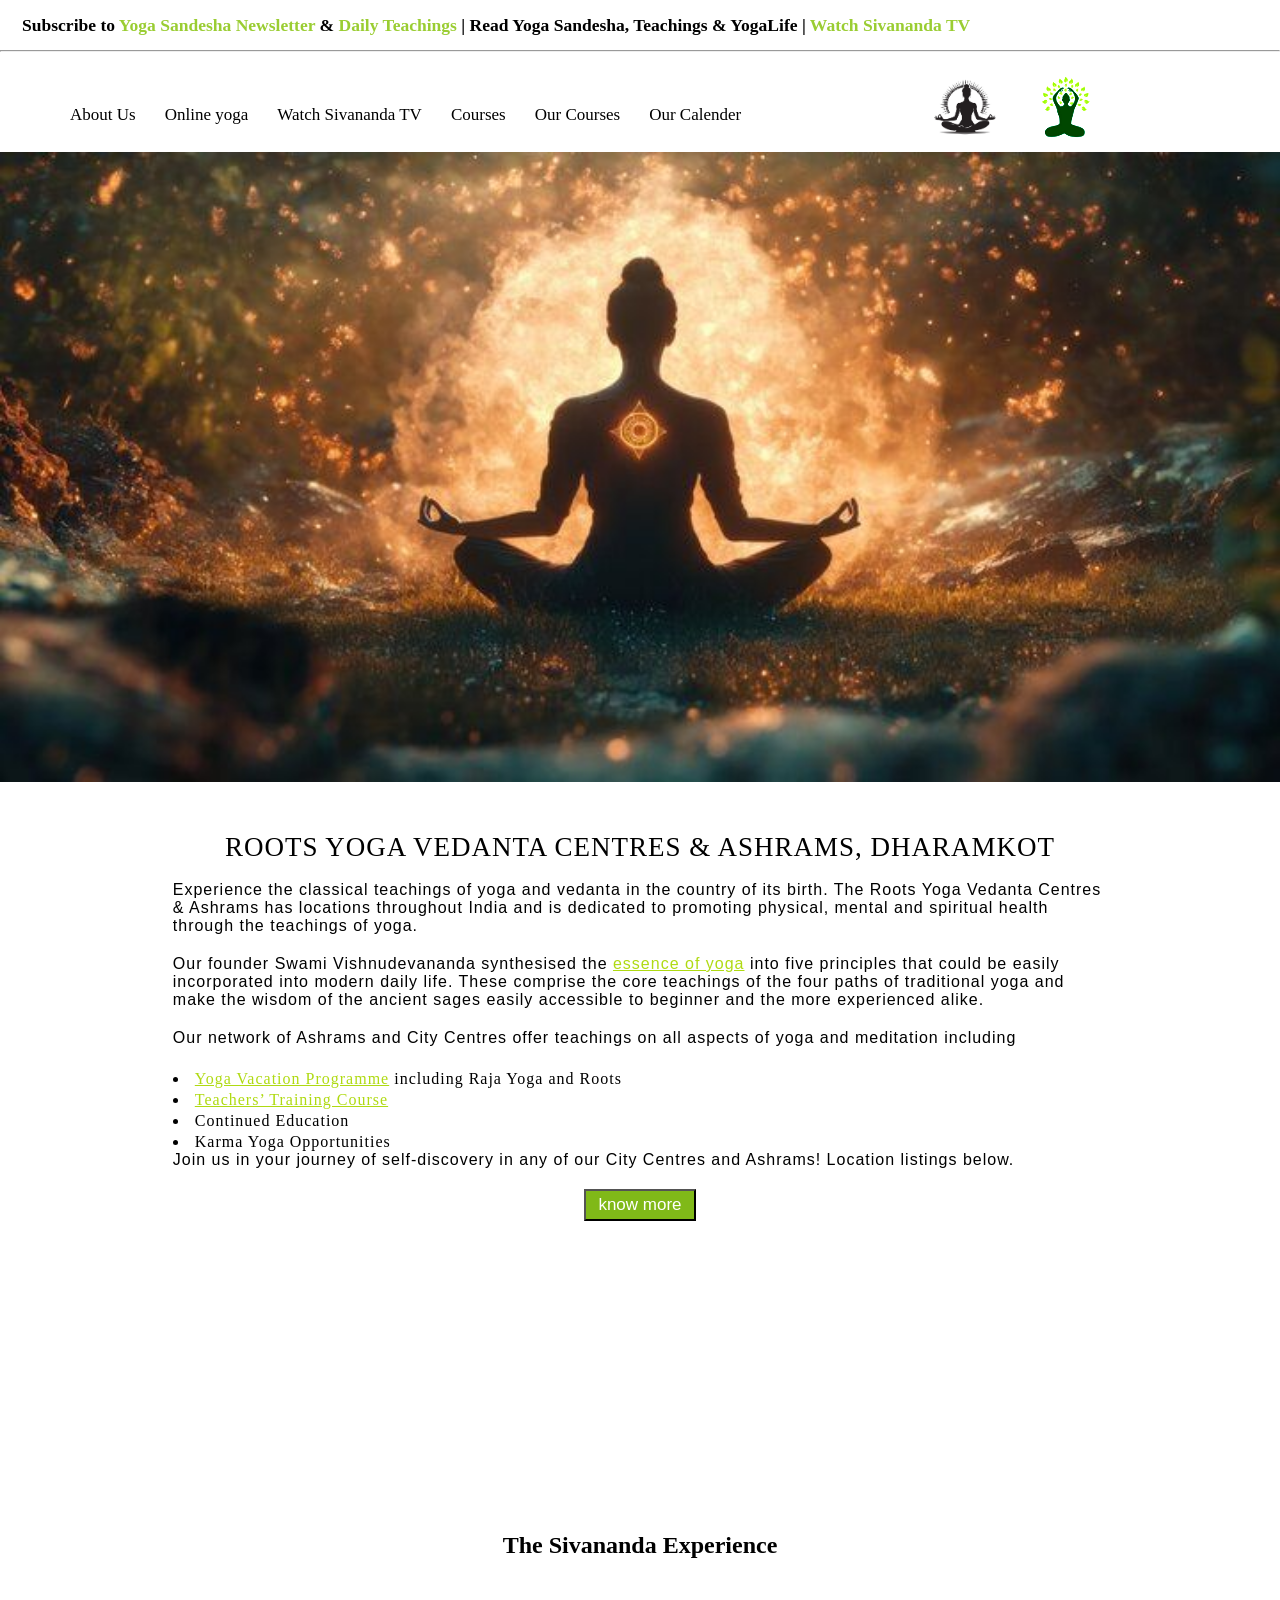
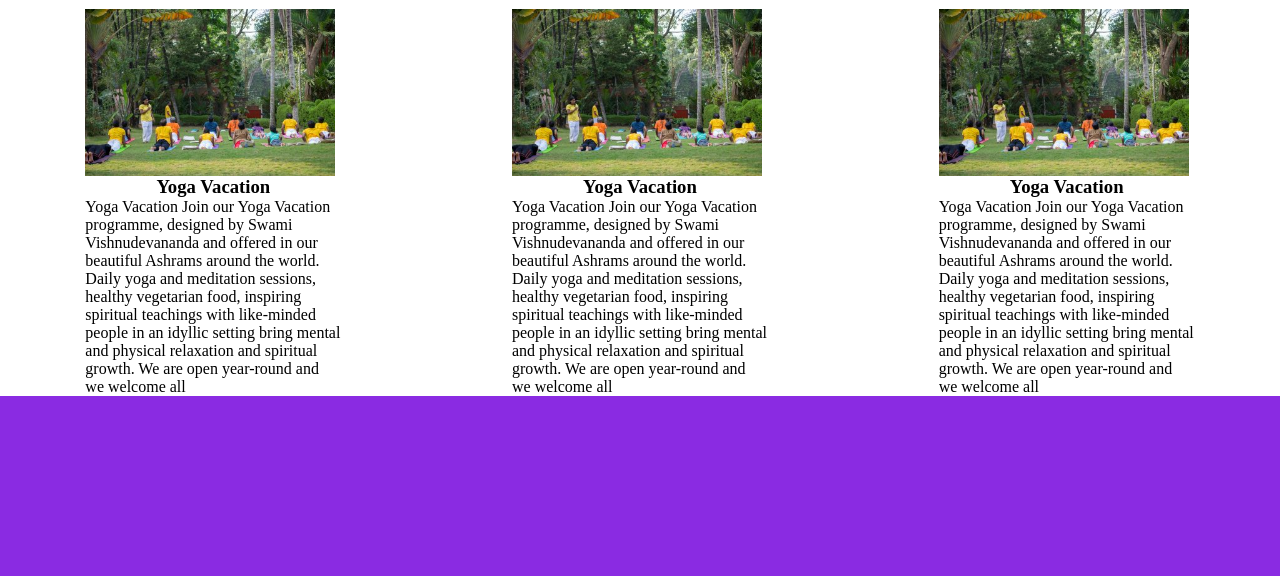
==== home_page.html @ 178a92ba "add" ====
<!DOCTYPE html>
<html lang="en">
<head>
    <meta charset="UTF-8">
    <meta name="viewport" content="width=device-width, initial-scale=1.0">
    <title>Document</title>
    <link rel="stylesheet" href="home_page.css">
</head>
<body>
    <header>
        <div class="subscribe">
            <h3>Subscribe to <a href=""> Yoga Sandesha Newsletter</a> & <a href="">Daily Teachings</a>  | Read Yoga Sandesha, Teachings & YogaLife | <a href=""> Watch Sivananda TV</a></h3>
        </div>
        <hr>
      <div class="hed2">
        <div class="nav">
    <nav>
         <ul>
           <!-- CHANGED: wrapped dropdown inside this li -->
           <li>
              <a href="#" id="about">About Us</a> 
              <div class="dropdown"> <!-- CHANGED: moved inside li -->
                <ul>
                    <li><a href="#">Business</a></li>
                    <li><a href="#">Our Experts</a></li>
                    <li><a href="#">Certificates</a></li>
                    <li><a href="#">Gurukuls</a></li>
                </ul>
              </div>
           </li>
           <li><a href="#">Online yoga</a></li>
           <li><a href="#">Watch Sivananda TV</a></li>
           <li><a href="#">Courses</a></li>
           <li><a href="#">Our Courses</a></li>
           <li><a href="#">Our Calender</a></li>
        </ul>
    </nav>
    </div>
    <div class="logo">
        <img src="yoga.jpg" alt="" width="70px" >
        <img src="yoga3.jpg" alt="" width="70px" id="img2">
    </div>
</div>
    </header>
    <main>
       <section>
        <div class="slider">
          <img src="bg.jpg" alt="" class="slide">
          <img src="yogbc2.jpg" alt="" class="slide" >
          <img src="bc4.avif" alt="" class="slide">
          <img src="bc5.webp" alt="" class="slide">
          <div class="welcome"> 
              <!-- <h1>Welcome to Roots Yoga</h1>
              <h4>Roots Yoga Center in the heart of the Himalayas </h4> -->
            </div>
        </div>
    </section>
       <section class="middle-para">
       
        <div class="container">
            <p >ROOTS YOGA VEDANTA CENTRES & ASHRAMS, DHARAMKOT</p>
            <br>
            <p>Experience the classical teachings of yoga and vedanta in the country of its birth. The Roots Yoga Vedanta Centres & Ashrams has locations throughout India and is dedicated to promoting physical, mental and spiritual health through the teachings of yoga.</p>
            <p>Our founder Swami Vishnudevananda synthesised the <a href="#">essence of yoga</a>  into five principles that could be easily incorporated into modern daily life. These comprise the core teachings of the four paths of traditional yoga and make the wisdom of the ancient sages easily accessible to beginner and the more experienced alike.</p>

            <p>Our network of Ashrams and City Centres offer teachings on all aspects of yoga and meditation including</p> 
            <ul>
                <li> <a href="#">Yoga Vacation Programme</a>  including Raja Yoga and Roots</li>
                <li> <a href="#">Teachers’ Training Course</a></li>
                <li>Continued Education</li>
                <li>Karma Yoga Opportunities</li>
            </ul>
            <p>Join us in your journey of self-discovery in any of our City Centres and Ashrams! Location listings below.</p>
            
            <button id="btn">know more</button>
        </div>
       </section>
       <section class="exp-container">
        <h1>The Sivananda Experience</h1>
        <div class="inner-text">
           
       
        <div class="box1">
            <img src="img1.jpeg" alt="">
        <h3>Yoga Vacation</h3>
        <p>Yoga Vacation
Join our Yoga Vacation programme, designed by Swami Vishnudevananda and offered in our beautiful Ashrams around the world. Daily yoga and meditation sessions, healthy vegetarian food, inspiring spiritual teachings with like-minded people in an idyllic setting bring mental and physical relaxation and spiritual growth. We are open year-round and we welcome all</p>
</div>
<div class="box1">
            <img src="img1.jpeg" alt="">
        <h3>Yoga Vacation</h3>
        <p>Yoga Vacation
Join our Yoga Vacation programme, designed by Swami Vishnudevananda and offered in our beautiful Ashrams around the world. Daily yoga and meditation sessions, healthy vegetarian food, inspiring spiritual teachings with like-minded people in an idyllic setting bring mental and physical relaxation and spiritual growth. We are open year-round and we welcome all</p>
</div>
<div class="box1">
            <img src="img1.jpeg" alt="">
        <h3>Yoga Vacation</h3>
        <p>Yoga Vacation
Join our Yoga Vacation programme, designed by Swami Vishnudevananda and offered in our beautiful Ashrams around the world. Daily yoga and meditation sessions, healthy vegetarian food, inspiring spiritual teachings with like-minded people in an idyllic setting bring mental and physical relaxation and spiritual growth. We are open year-round and we welcome all</p>
</div>
</div>
       </section>
    </main>
    <footer>
        
    </footer>
    
    
</body>
<script src="home_page.js"></script>
</html>
---- home_page.css ----
*{
    margin: 0;
    padding: 0;
   
}
body{
   background-color: white; 
}
.subscribe{
height: 50px;
width: 100%;
line-height: 50px;
font-size: 15px;

}
.subscribe h3{
    margin-left: 22px;
}

.subscribe a{
    color: yellowgreen;
    text-decoration: none;
}

.hed2{
    height: 100px;
    width: 100%;
    display: flex;
    justify-content:space-between;
    align-items: center;
    
}
.nav ul li{
    display: inline;
    position: relative; /* CHANGED: needed for absolute dropdown */
}
.nav ul li a{
    text-decoration: none;
    margin-left: 25px;
    color: black;cursor: pointer;
    font-size: 17px;
}

.nav ul li a:hover {
    color: blue;
}

.nav{
    margin: 30px 0px 5px 45px;
}
.logo{
    display: flex;
  margin-top: 10px;
  margin-right: 180px;
  
}
#img2{
    margin-left: 30px;
   filter: contrast(200%);
}
.logo img{
    border-radius: 30px;
}
.slider{
    height: 70vh;
    width: 100%;
    position: relative;
    overflow: hidden;
   
}
 .slide{
    height: 70vh;
    width: 100%;
    object-fit:;
    background-position: left;
    position: absolute;
    transition: 3s ease-in-out 3s;

}

/* CHANGED DROPDOWN FIXES */
.dropdown {
    position: absolute;
    top: 100%;        /* CHANGED: show below About Us */
    left: 0;          /* CHANGED: align with parent li */
    visibility: hidden;
    opacity: 0;
    transition: opacity 0.3s ease;
    background-color: black;
    padding: 5px;
}

.nav li:hover .dropdown {
    visibility: visible;
    opacity: 1;
    z-index: 2;
}

.dropdown ul{
    display: flex;
    flex-direction: column;
    padding: 0;
    margin: 0;
}

.dropdown ul li{
    /* display: block;        */
    background-color: black;
    color: wheat;
}

.dropdown ul li a {
  margin-top: 10px;
  color: white;
  margin-left: 10px;
  display: block;           
}
.welcome{
    color: white;
    position: absolute;
    text-align: center;
    justify-content: center;
    margin-left: 300px;
    margin-top: 200px;
    font-size: xx-large;
    font-style: oblique;
    

}
.middle-para{
    height: 70vh;
    width: 100%;
    display: flex;
   justify-content: center; 
   letter-spacing: 1px;
   margin-bottom: 50px;
}
.container{
    margin-top: 50px;
   height: 90vh;
    width: 73%;
    display: flex;
    flex-direction: column;
   align-items: center;
   
}
.container a{
    color: rgb(175, 218, 18);
}
.container p:first-of-type{
    font-size: 27px;
  
}
.middle-para p:not(:first-of-type){
    font: 20px;
    margin-bottom: 20px;
    align-self: flex-start;
     font-family: "Roboto", "Helvetica Neue", Arial, sans-serif;
     letter-spacing: 1px;
}
 .container ul  {
    align-self: flex-start;
     /* margin: 0;
    padding: 0; */
    list-style-position: inside; 
}
.container ul li{
    margin-top: 3px;
    list-style-position: inside;
}
#btn{
    
    
    height: 2rem;
    width: 7rem;
    /* text-shadow: 0 0 1px greenyellow; */
    
    color: white;
    font-size: 17px;
    padding: 4px;
    background-color: #80b918;
}
.exp-container {
    margin-top: 70px;
    /* height: 110vh; */
    width: 100vw;
    display: flex;
    justify-content: center;
    align-items: center;
    flex-direction: column;
    
    }
    .exp-container h1{
        margin-top: 50px;
    }
.inner-text{
    margin-top: 50px;
    /* height: 70vh; */
    width: 100vw;
    display: flex;
   
    align-items: center;
     justify-content: space-around;
    
}
.box1{
    margin: 0;
    padding: 0;
height: 30%;
width: 20vw;
display: flex;
flex-direction: column;
align-items: stretch;
/* margin: 10px; */
overflow: hidden;
word-wrap: break-word;
/* text-align: center; */
animation: alternate;
}
.inner-text img{
    width: 250px;
}
.inner-text p{
    align-self: left;
}
.box1 h3{
    /* align-items: center; */
    justify-content: center;
    align-self: center;
    
}
footer{
    height: 20vh;
    width: 100%;
    background-color: blueviolet;
}
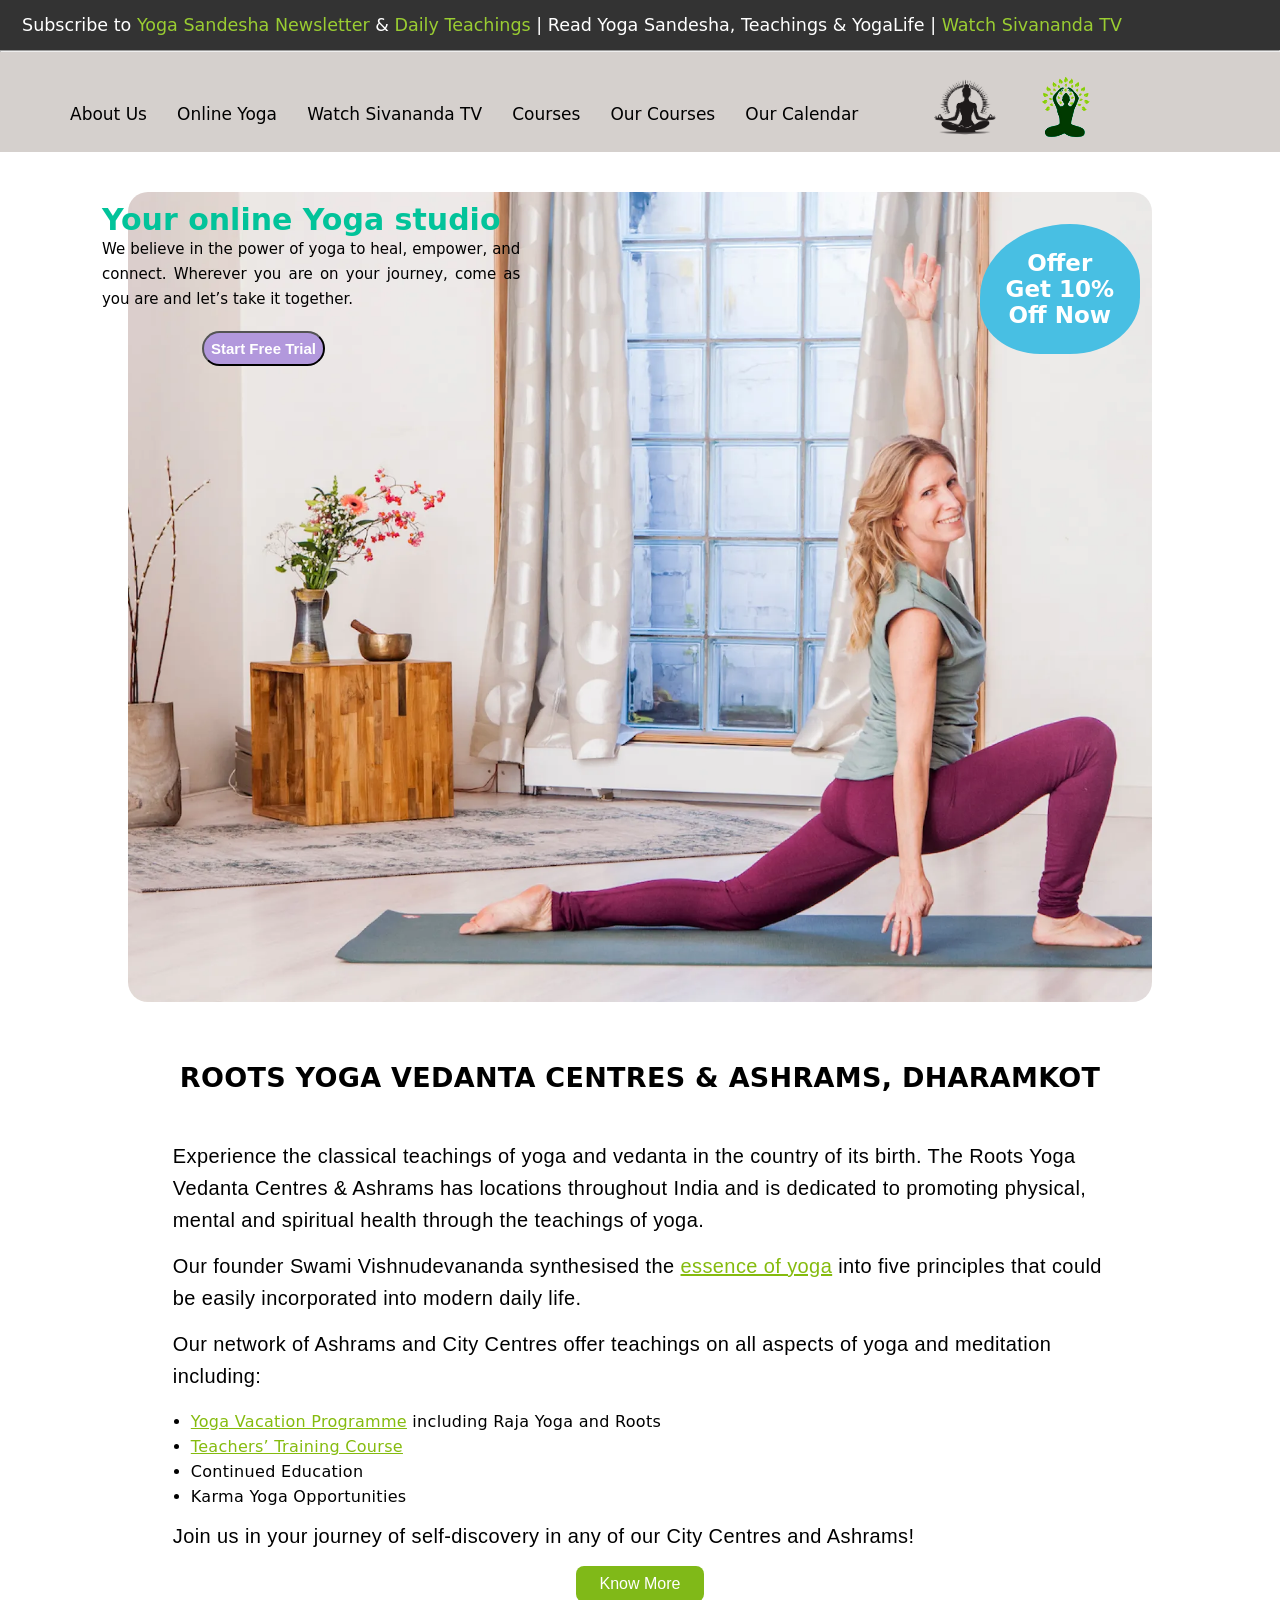
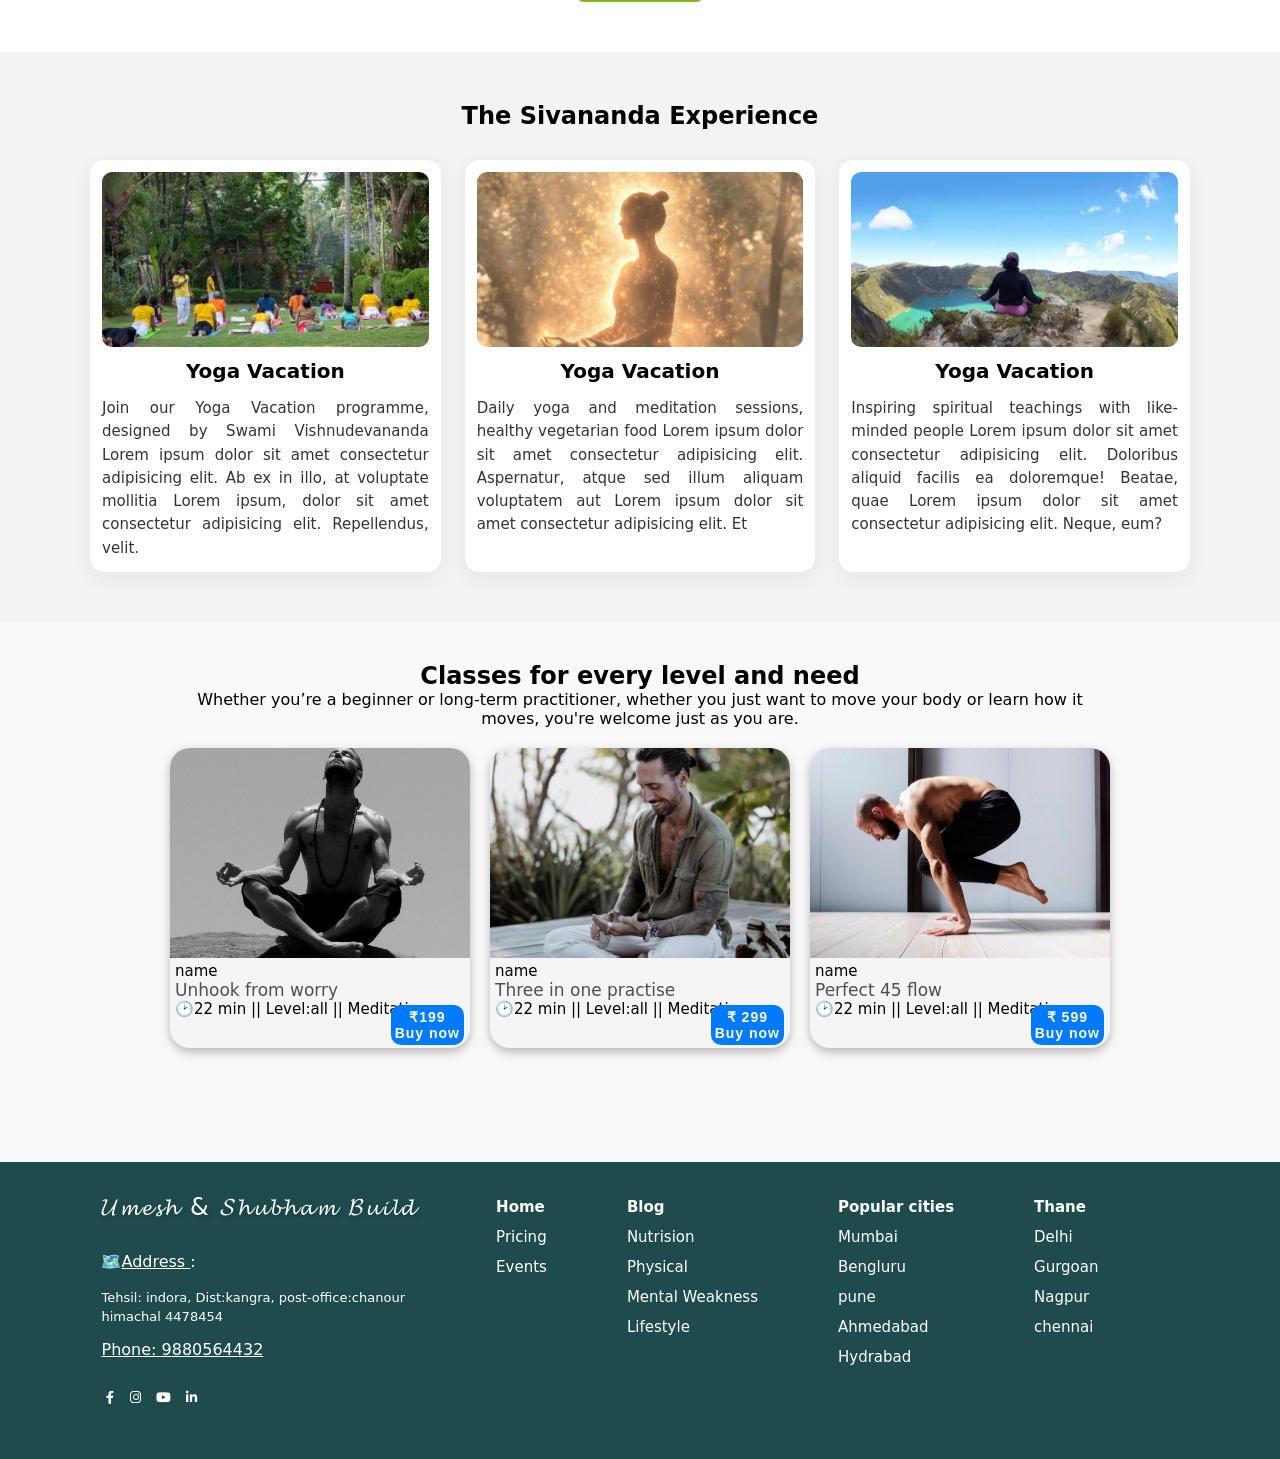
==== commit ef5f90e2: "add changes" ====
--- a/home_page.html
+++ b/home_page.html
@@ -1,111 +1,262 @@
 <!DOCTYPE html>
 <html lang="en">
 <head>
-    <meta charset="UTF-8">
-    <meta name="viewport" content="width=device-width, initial-scale=1.0">
-    <title>Document</title>
-    <link rel="stylesheet" href="home_page.css">
+  <meta charset="UTF-8" />
+  <meta name="viewport" content="width=device-width, initial-scale=1.0"/>
+  <title>Yoga Website</title>
+  
+  <link rel="stylesheet" href="home_page.css"/>
+  <link rel="stylesheet" href="https://cdnjs.cloudflare.com/ajax/libs/font-awesome/6.0.0-beta3/css/all.min.css">
+
 </head>
 <body>
-    <header>
-        <div class="subscribe">
-            <h3>Subscribe to <a href=""> Yoga Sandesha Newsletter</a> & <a href="">Daily Teachings</a>  | Read Yoga Sandesha, Teachings & YogaLife | <a href=""> Watch Sivananda TV</a></h3>
-        </div>
-        <hr>
-      <div class="hed2">
-        <div class="nav">
-    <nav>
-         <ul>
-           <!-- CHANGED: wrapped dropdown inside this li -->
-           <li>
-              <a href="#" id="about">About Us</a> 
-              <div class="dropdown"> <!-- CHANGED: moved inside li -->
-                <ul>
-                    <li><a href="#">Business</a></li>
-                    <li><a href="#">Our Experts</a></li>
-                    <li><a href="#">Certificates</a></li>
-                    <li><a href="#">Gurukuls</a></li>
-                </ul>
-              </div>
-           </li>
-           <li><a href="#">Online yoga</a></li>
-           <li><a href="#">Watch Sivananda TV</a></li>
-           <li><a href="#">Courses</a></li>
-           <li><a href="#">Our Courses</a></li>
-           <li><a href="#">Our Calender</a></li>
+  <header>
+    <div class="subscribe">
+      <h3>
+        Subscribe to <a href="#">Yoga Sandesha Newsletter</a> & 
+        <a href="#">Daily Teachings</a> | Read Yoga Sandesha, Teachings & YogaLife |
+        <a href="#">Watch Sivananda TV</a>
+      </h3>
+    </div>
+    <hr>
+
+    <div class="hed2">
+      <div class="nav">
+        <nav>
+          <ul>
+            <li>
+              <a href="#">About Us</a>
+              <div class="dropdown">
+                <ul>
+                  <li><a href="#">Business</a></li>
+                  <li><a href="#">Our Experts</a></li>
+                  <li><a href="#">Certificates</a></li>
+                  <li><a href="#">Gurukuls</a></li>
+                  
+                </ul>
+              </div>
+            </li>
+            <li>
+              <a href="#">Online Yoga</a>
+              <div class="dropdown">
+                <ul>
+                  <li><a href="#">Business</a></li>
+                  <li><a href="#">Our Experts</a></li>
+                  <li><a href="#">Certificates</a></li>
+                  <li><a href="#">Gurukuls</a></li>
+                </ul>
+              </div>
+            </li>
+            <li>
+              <a href="#">Watch Sivananda TV</a>
+              <div class="dropdown">
+                <ul>
+                  <li><a href="#">Business</a></li>
+                  <li><a href="#">Our Experts</a></li>
+                  <li><a href="#">Certificates</a></li>
+                  <li><a href="#">Gurukuls</a></li>
+                </ul>
+              </div>
+            </li>
+            <li>
+              <a href="#">Courses</a>
+              <div class="dropdown">
+                <ul>
+                  <li><a href="#">Business</a></li>
+                  <li><a href="#">Our Experts</a></li>
+                  <li><a href="#">Certificates</a></li>
+                  <li><a href="#">Gurukuls</a></li>
+                </ul>
+              </div>
+            </li>
+            <li>
+              <a href="#">Our Courses</a>
+              <div class="dropdown">
+                <ul>
+                  <li><a href="#">Business</a></li>
+                  <li><a href="#">Our Experts</a></li>
+                  <li><a href="#">Certificates</a></li>
+                  <li><a href="#">Gurukuls</a></li>
+                </ul>
+              </div>
+            </li>
+            <li>
+              <a href="#">Our Calendar</a>
+              <div class="dropdown">
+                <ul>
+                  <li><a href="#">Business</a></li>
+                  <li><a href="#">Our Experts</a></li>
+                  <li><a href="#">Certificates</a></li>
+                  <li><a href="#">Gurukuls</a></li>
+                </ul>
+              </div>
+            </li>
+          </ul>
+        </nav>
+      </div>
+
+      <div class="logo">
+        <img src="yoga.jpg" alt="Yoga Logo" width="70">
+        <img src="yoga3.jpg" alt="Yoga Logo 2" width="70" id="img2">
+      </div>
+    </div>
+  </header>
+
+  <main>
+    <section class="offer">
+      <div class="img">
+        <img src="offerfull.webp" alt="Offer">
+      </div>
+      <div class="inner-container">
+        <div class="content">
+          <h1>Your online Yoga studio</h1>
+          <p>We believe in the power of yoga to heal, empower, and connect. Wherever you are on your journey, come as you are and let’s take it together.</p>
+          <div class="button">
+            <button>Start Free Trial</button>
+          </div>
+        </div>
+        <div class="offer-logo">
+          <p>Offer <br>Get 10% <br>Off Now</p>
+        </div>
+      </div>
+    </section>
+
+    <section class="middle-para">
+      <div class="container">
+        <p>ROOTS YOGA VEDANTA CENTRES & ASHRAMS, DHARAMKOT</p>
+        <br>
+        <p>Experience the classical teachings of yoga and vedanta in the country of its birth. The Roots Yoga Vedanta Centres & Ashrams has locations throughout India and is dedicated to promoting physical, mental and spiritual health through the teachings of yoga.</p>
+        <p>Our founder Swami Vishnudevananda synthesised the <a href="#">essence of yoga</a> into five principles that could be easily incorporated into modern daily life.</p>
+        <p>Our network of Ashrams and City Centres offer teachings on all aspects of yoga and meditation including:</p>
+        <ul>
+          <li><a href="#">Yoga Vacation Programme</a> including Raja Yoga and Roots</li>
+          <li><a href="#">Teachers’ Training Course</a></li>
+          <li>Continued Education</li>
+          <li>Karma Yoga Opportunities</li>
         </ul>
-    </nav>
-    </div>
-    <div class="logo">
-        <img src="yoga.jpg" alt="" width="70px" >
-        <img src="yoga3.jpg" alt="" width="70px" id="img2">
-    </div>
-</div>
-    </header>
-    <main>
-       <section>
-        <div class="slider">
-          <img src="bg.jpg" alt="" class="slide">
-          <img src="yogbc2.jpg" alt="" class="slide" >
-          <img src="bc4.avif" alt="" class="slide">
-          <img src="bc5.webp" alt="" class="slide">
-          <div class="welcome"> 
-              <!-- <h1>Welcome to Roots Yoga</h1>
-              <h4>Roots Yoga Center in the heart of the Himalayas </h4> -->
-            </div>
-        </div>
-    </section>
-       <section class="middle-para">
-       
-        <div class="container">
-            <p >ROOTS YOGA VEDANTA CENTRES & ASHRAMS, DHARAMKOT</p>
-            <br>
-            <p>Experience the classical teachings of yoga and vedanta in the country of its birth. The Roots Yoga Vedanta Centres & Ashrams has locations throughout India and is dedicated to promoting physical, mental and spiritual health through the teachings of yoga.</p>
-            <p>Our founder Swami Vishnudevananda synthesised the <a href="#">essence of yoga</a>  into five principles that could be easily incorporated into modern daily life. These comprise the core teachings of the four paths of traditional yoga and make the wisdom of the ancient sages easily accessible to beginner and the more experienced alike.</p>
-
-            <p>Our network of Ashrams and City Centres offer teachings on all aspects of yoga and meditation including</p> 
-            <ul>
-                <li> <a href="#">Yoga Vacation Programme</a>  including Raja Yoga and Roots</li>
-                <li> <a href="#">Teachers’ Training Course</a></li>
-                <li>Continued Education</li>
-                <li>Karma Yoga Opportunities</li>
-            </ul>
-            <p>Join us in your journey of self-discovery in any of our City Centres and Ashrams! Location listings below.</p>
-            
-            <button id="btn">know more</button>
-        </div>
-       </section>
-       <section class="exp-container">
-        <h1>The Sivananda Experience</h1>
-        <div class="inner-text">
-           
-       
+        <p>Join us in your journey of self-discovery in any of our City Centres and Ashrams!</p>
+
+        <button id="btn">Know More</button>
+      </div>
+    </section>
+
+    <section class="exp-container">
+      <h1>The Sivananda Experience</h1>
+      <div class="inner-text">
         <div class="box1">
-            <img src="img1.jpeg" alt="">
-        <h3>Yoga Vacation</h3>
-        <p>Yoga Vacation
-Join our Yoga Vacation programme, designed by Swami Vishnudevananda and offered in our beautiful Ashrams around the world. Daily yoga and meditation sessions, healthy vegetarian food, inspiring spiritual teachings with like-minded people in an idyllic setting bring mental and physical relaxation and spiritual growth. We are open year-round and we welcome all</p>
-</div>
-<div class="box1">
-            <img src="img1.jpeg" alt="">
-        <h3>Yoga Vacation</h3>
-        <p>Yoga Vacation
-Join our Yoga Vacation programme, designed by Swami Vishnudevananda and offered in our beautiful Ashrams around the world. Daily yoga and meditation sessions, healthy vegetarian food, inspiring spiritual teachings with like-minded people in an idyllic setting bring mental and physical relaxation and spiritual growth. We are open year-round and we welcome all</p>
-</div>
-<div class="box1">
-            <img src="img1.jpeg" alt="">
-        <h3>Yoga Vacation</h3>
-        <p>Yoga Vacation
-Join our Yoga Vacation programme, designed by Swami Vishnudevananda and offered in our beautiful Ashrams around the world. Daily yoga and meditation sessions, healthy vegetarian food, inspiring spiritual teachings with like-minded people in an idyllic setting bring mental and physical relaxation and spiritual growth. We are open year-round and we welcome all</p>
-</div>
-</div>
-       </section>
-    </main>
-    <footer>
+          <img src="img1.jpeg" alt="">
+          <h3>Yoga Vacation</h3>
+          <p>Join our Yoga Vacation programme, designed by Swami Vishnudevananda Lorem ipsum dolor sit amet consectetur adipisicing elit. Ab ex in illo, at voluptate mollitia Lorem ipsum, dolor sit amet consectetur adipisicing elit. Repellendus, velit.</p>
+        </div>
+        <div class="box1">
+          <img src="nature-meditating.jpg" alt="">
+          <h3>Yoga Vacation</h3>
+          <p>Daily yoga and meditation sessions, healthy vegetarian food Lorem ipsum dolor sit amet consectetur adipisicing elit. Aspernatur, atque sed illum aliquam voluptatem aut Lorem ipsum dolor sit amet consectetur adipisicing elit. Et</p>
+        </div>
+        <div class="box1">
+          <img src="travelling-yogi.webp" alt="">
+          <h3>Yoga Vacation</h3>
+          <p>Inspiring spiritual teachings with like-minded people Lorem ipsum dolor sit amet consectetur adipisicing elit. Doloribus aliquid facilis ea doloremque! Beatae, quae Lorem ipsum dolor sit amet consectetur adipisicing elit. Neque, eum?</p>
+        </div>
+      </div>
+    </section>
+    <section class="level-need">
+      <h1>Classes for every level and need</h1>
+      <p>Whether you’re a beginner or long-term practitioner,  whether you just want to move  your body or learn how it <br> moves, you're welcome just as you are.</p>
+      <div class="container">
+        <div class="box">
+          <img src="img3.jpg" alt="" >
+          <p>name</p>
+          <h4>Unhook from worry</h4>
+          <p>🕑22 min || Level:all || Meditation</p>
+          <div class="buttons">
+          <button>199 <br> 
+                  Buy now</button>
+        </div>
+        </div>
         
-    </footer>
-    
-    
+         <div class="box">
+          <img src="img4.jpg" alt="" >
+          <p>name</p>
+          <h4>Three in one practise</h4>
+          <p>🕑22 min || Level:all || Meditation</p>
+        
+        <div class="buttons">
+          <button> 299 <br>
+              Buy now     </button>
+        </div>
+        </div>
+         <div class="box">
+          <img src="img5.jpg" alt="" >
+          <p>name</p>
+          <h4>Perfect 45 flow</h4>
+          <p>🕑22 min || Level:all || Meditation</p>
+          <div class="buttons">
+          <button> 599 <br> Buy now</button>
+        </div>
+        </div>
+        
+      </div>
+    </section>
+  </main>
+  <footer>
+    <div class="footer-container">
+<div class="section1">
+  <h2>𝓤𝓶𝓮𝓼𝓱 & 𝓢𝓱𝓾𝓫𝓱𝓪𝓶 𝓑𝓾𝓲𝓵𝓭
+</h2>
+  <p><li>Address </li></p>
+  <p> <a href=""> Tehsil: indora, Dist:kangra, 
+    post-office:chanour <br>
+    himachal 4478454
+    </a>
+  </p>
+  <p>Phone: 9880564432</p>
+  <div class="platform-logo">
+     <a href="#"><i class="fab fa-facebook-f"></i></a>
+  <a href="#"><i class="fab fa-instagram"></i></a>
+  <a href="#"><i class="fab fa-youtube"></i></a>
+  <a href="#"><i class="fab fa-linkedin-in"></i></a>
+  </div>
+</div>
+<div class="section2">
+  <p><a href="#">Home</a></p>
+  <p><a href="#">Pricing</a></p>
+  <p><a href="#">Events</a></p>
+</div>
+<div class="section3">
+  <p><a href="#">Blog</a></p>
+  <p><a href="#">Nutrision</a></p>
+  <p><a href="#">Physical</a></p>
+  <p><a href="#">Mental Weakness</a></p>
+  <p><a href="#">Lifestyle</a></p>
+  
+</div>
+<div class="section4">
+  <p><a href="#">Popular cities</a></p>
+  <p><a href="#">Mumbai</a></p>
+  <p><a href="#">Bengluru</a></p>
+  <p><a href="#">pune </a></p>
+  <p><a href="#">Ahmedabad</a></p>
+  <p><a href="#">Hydrabad</a></p>
+  
+  
+</div>
+<div class="section5">
+  <p><a href="#">Thane</a></p>
+  <p><a href="#">Delhi</a></p>
+  <p><a href="#">Gurgoan</a></p>
+  <p><a href="#">Nagpur</a></p>
+  <p><a href="#">chennai</a></p>
+  
+  
+  
+</div>
+    </div>
+    <div class="copy">
+      
+    </div>
+  </footer>
+
+  <script src="home_page.js"></script>
 </body>
-<script src="home_page.js"></script>
 </html>
--- a/home_page.css
+++ b/home_page.css
@@ -1,238 +1,438 @@
-*{
-    margin: 0;
-    padding: 0;
-   
-}
-body{
-   background-color: white; 
-}
-.subscribe{
-height: 50px;
-width: 100%;
-line-height: 50px;
-font-size: 15px;
-
-}
-.subscribe h3{
-    margin-left: 22px;
-}
-
-.subscribe a{
-    color: yellowgreen;
-    text-decoration: none;
-}
-
-.hed2{
-    height: 100px;
-    width: 100%;
-    display: flex;
-    justify-content:space-between;
-    align-items: center;
-    
-}
-.nav ul li{
-    display: inline;
-    position: relative; /* CHANGED: needed for absolute dropdown */
-}
-.nav ul li a{
-    text-decoration: none;
-    margin-left: 25px;
-    color: black;cursor: pointer;
-    font-size: 17px;
-}
-
-.nav ul li a:hover {
-    color: blue;
-}
-
-.nav{
-    margin: 30px 0px 5px 45px;
-}
-.logo{
-    display: flex;
+/* Base reset */
+* { margin: 0; padding: 0; box-sizing: border-box; }
+
+body { background-color: #fff; font-family: system-ui, -apple-system, Arial, sans-serif; }
+
+header {
+  background-color: #d5d0cd;
+  padding-top: 50px;
+  position: relative;
+}
+
+/* Top subscribe bar */
+.subscribe {
+  height: 50px;
+  width: 100%;
+  line-height: 50px;
+  font-size: 15px;
+  position: fixed;
+  top: 0; left: 0; right: 0;
+  background: #333;
+  color: #fff;
+  z-index: 5;
+}
+.subscribe h3 { margin-left: 22px; font-weight: 500; }
+.subscribe a { color: yellowgreen; text-decoration: none; }
+
+/* Header second row */
+.hed2 {
+  min-height: 100px;
+  width: 100%;
+  display: flex;
+  justify-content: space-between;
+  align-items: center;
+  gap: 16px;
+}
+
+/* Navigation */
+.nav { margin: 30px 0 5px 45px; }
+.nav ul { list-style: none; }
+.nav ul li { display: inline-block; position: relative; }
+.nav ul li a {
+  text-decoration: none;
+  margin-left: 25px;
+  color: #000;
+  cursor: pointer;
+  font-size: 17px;
+  line-height: 1;
+}
+.nav ul li a:hover { color: blue; }
+
+/* Dropdown */
+.dropdown {
+  position: absolute;
+  top: 130%;
+  left: 0;
+  visibility: hidden;
+  opacity: 0;
+  transform: translateY(-6px);
+  transition: all .2s ease;
+  background: #fff;
+  border: 1px solid #e5e5e5;
+  border-radius: 8px;
+  box-shadow: 0 8px 24px rgba(0,0,0,.08);
+  min-width: 220px;
+  padding: 8px;
+  z-index: 2;
+}
+
+.nav li:hover .dropdown {
+  visibility: visible;
+  opacity: 1;
+  transform: translateY(0);
+}
+.dropdown ul { display: flex; flex-direction: column; }
+.dropdown ul li { display: block; }
+.dropdown ul li a {
+  color: #222;
+  margin: 0;
+  padding: 10px 12px;
+  display: block;
+  border-radius: 6px;
+}
+.dropdown ul li a:hover { background: #f5f7f5; color: #111; }
+
+/* Logo */
+.logo {
+  display: flex;
+  align-items: center;
+  gap: 30px;
+  margin: 10px 180px 0 0;
+}
+#img2 { filter: contrast(200%);
+  mix-blend-mode: multiply;
+ }
+.logo img { border-radius: 30px;
+mix-blend-mode: multiply;
+}
+
+/* Offer Section */
+.offer {
+  margin-top: 40px;
+  height: 90vh;
+  width: 100vw;
+  display: flex;
+  text-align: center;
+  overflow: hidden;
+  justify-content: center;
+}
+.img {
+  height: 100%;
+  width: 80%;
+  overflow: hidden;
+  position: relative;
+}
+.img img {
+  height: 100%;
+  width: 100%;
+  object-fit: cover;
+  border-radius: 20px;
+  position: relative;
+}
+
+.inner-container {
+  position: absolute;
+  display: flex;
+}
+.inner-container .content h1 {
+  font-size: 30px;
+  color: #02c39a;
+}
+.inner-container .content {
+  display: flex;
+  align-items: flex-start;
+  flex-direction: column;
+  font-size: 15px;
+  height: 40%;
+  width: 40%;
+  padding: 10px;
+}
+.inner-container .content button{
+  
+  margin-top: 19px;
+  margin-left: 100px;
+  padding: 7px;
+  font-weight: bold;
+  font-size: 15px;
+  color: white;
+  background-color: #b298dc;
+  cursor: pointer;
+  border-radius: 20px;
+}
+.inner-container .content p {
+  line-height: 25px;
+  text-align: justify;
+}
+.offer-logo {
+  position: absolute;
+  font-size: 23px;
+  font-weight: bold;
+  right: 3rem;
+  top: 2rem;
+  background-color: #48bfe3;
+  color: white;
+  border-top-left-radius: 90%;
+  border-top-right-radius: 70%;
+  border-bottom-left-radius: 60%;
+  border-bottom-right-radius: 70%;
+  padding: 26px;
+  align-items: center;
+  justify-content: center;
+  cursor: pointer;
+}
+
+/* Middle Section */
+.middle-para {
+  width: 100%;
+  display: flex;
+  justify-content: center;
+  letter-spacing: 0.3px;
+  margin: 50px 0;
+}
+.container {
   margin-top: 10px;
-  margin-right: 180px;
-  
-}
-#img2{
-    margin-left: 30px;
-   filter: contrast(200%);
-}
-.logo img{
-    border-radius: 30px;
-}
-.slider{
-    height: 70vh;
-    width: 100%;
-    position: relative;
-    overflow: hidden;
-   
-}
- .slide{
-    height: 70vh;
-    width: 100%;
-    object-fit:;
-    background-position: left;
-    position: absolute;
-    transition: 3s ease-in-out 3s;
-
-}
-
-/* CHANGED DROPDOWN FIXES */
-.dropdown {
-    position: absolute;
-    top: 100%;        /* CHANGED: show below About Us */
-    left: 0;          /* CHANGED: align with parent li */
-    visibility: hidden;
-    opacity: 0;
-    transition: opacity 0.3s ease;
-    background-color: black;
-    padding: 5px;
-}
-
-.nav li:hover .dropdown {
-    visibility: visible;
-    opacity: 1;
-    z-index: 2;
-}
-
-.dropdown ul{
-    display: flex;
-    flex-direction: column;
-    padding: 0;
-    margin: 0;
-}
-
-.dropdown ul li{
-    /* display: block;        */
-    background-color: black;
-    color: wheat;
-}
-
-.dropdown ul li a {
-  margin-top: 10px;
-  color: white;
-  margin-left: 10px;
-  display: block;           
-}
-.welcome{
-    color: white;
-    position: absolute;
-    text-align: center;
-    justify-content: center;
-    margin-left: 300px;
-    margin-top: 200px;
-    font-size: xx-large;
-    font-style: oblique;
-    
-
-}
-.middle-para{
-    height: 70vh;
-    width: 100%;
-    display: flex;
-   justify-content: center; 
-   letter-spacing: 1px;
-   margin-bottom: 50px;
-}
-.container{
-    margin-top: 50px;
-   height: 90vh;
-    width: 73%;
-    display: flex;
-    flex-direction: column;
-   align-items: center;
-   
-}
-.container a{
-    color: rgb(175, 218, 18);
-}
-.container p:first-of-type{
-    font-size: 27px;
-  
-}
-.middle-para p:not(:first-of-type){
-    font: 20px;
-    margin-bottom: 20px;
-    align-self: flex-start;
-     font-family: "Roboto", "Helvetica Neue", Arial, sans-serif;
-     letter-spacing: 1px;
-}
- .container ul  {
-    align-self: flex-start;
-     /* margin: 0;
-    padding: 0; */
-    list-style-position: inside; 
-}
-.container ul li{
-    margin-top: 3px;
-    list-style-position: inside;
-}
-#btn{
-    
-    
-    height: 2rem;
-    width: 7rem;
-    /* text-shadow: 0 0 1px greenyellow; */
-    
-    color: white;
-    font-size: 17px;
-    padding: 4px;
-    background-color: #80b918;
-}
+  width: min(73%, 1100px);
+  display: flex;
+  flex-direction: column;
+  align-items: center;
+  gap: 14px;
+}
+.container a { color: rgb(133, 187, 14); }
+.container p:first-of-type { font-size: 27px; font-weight: 600; }
+.middle-para p:not(:first-of-type) {
+  font-size: 20px;
+  line-height: 1.6;
+  align-self: flex-start;
+  font-family: "Roboto","Helvetica Neue", Arial, sans-serif;
+  letter-spacing: .4px;
+}
+.container ul { align-self: flex-start; padding-left: 18px; }
+.container ul li { margin-top: 6px; }
+
+/* CTA button */
+#btn {
+  height: 2.25rem;
+  width: 8rem;
+  color: white;
+  font-size: 16px;
+  padding: 6px 10px;
+  background-color: #80b918;
+  border: none;
+  border-radius: 8px;
+  cursor: pointer;
+  transition: transform .15s ease, box-shadow .15s ease;
+}
+#btn:hover { transform: translateY(-1px); box-shadow: 0 6px 18px rgba(128,185,24,.25); }
+
+/* Experience Section */
 .exp-container {
-    margin-top: 70px;
-    /* height: 110vh; */
-    width: 100vw;
-    display: flex;
-    justify-content: center;
-    align-items: center;
-    flex-direction: column;
-    
-    }
-    .exp-container h1{
-        margin-top: 50px;
-    }
-.inner-text{
-    margin-top: 50px;
-    /* height: 70vh; */
-    width: 100vw;
-    display: flex;
-   
-    align-items: center;
-     justify-content: space-around;
-    
-}
-.box1{
-    margin: 0;
-    padding: 0;
-height: 30%;
-width: 20vw;
-display: flex;
-flex-direction: column;
-align-items: stretch;
-/* margin: 10px; */
-overflow: hidden;
-word-wrap: break-word;
-/* text-align: center; */
-animation: alternate;
-}
-.inner-text img{
-    width: 250px;
-}
-.inner-text p{
-    align-self: left;
-}
-.box1 h3{
-    /* align-items: center; */
-    justify-content: center;
-    align-self: center;
-    
+  margin-top: 40px;
+  width: 100%;
+  display: grid;
+  place-items: center;
+  background-color: #f3f3f3;
+  padding: 50px 16px;
+}
+.exp-container h1 { margin: 0 0 30px; }
+
+/* Cards grid */
+.inner-text {
+  width: min(1100px, 100%);
+  display: grid;
+  grid-template-columns: repeat(auto-fit, minmax(260px, 1fr));
+  gap: 24px;
+}
+
+/* Card */
+.box1 {
+  background: #fff;
+  border-radius: 14px;
+  padding: 12px;
+  display: flex;
+  flex-direction: column;
+  gap: 8px;
+  box-shadow: 0 6px 22px rgba(0,0,0,.06);
+}
+.inner-text img {
+  width: 100%;
+  height: 175px;
+  object-fit: cover;
+  border-radius: 10px;
+  cursor: pointer;
+  transition: transform .25s ease, box-shadow .25s ease;
+}
+.box1 img:hover {
+  transform: scale(1.03);
+  box-shadow: 0 0 0 3px rgba(139,195,74,.25);
+}
+.box1 h3 {
+  align-self: center;
+  font-size: 20px;
+  font-weight: 700;
+  margin: 4px 0 6px;
+}
+.inner-text p {
+  font-size: 15px;
+  text-align: justify;
+  line-height: 1.55;
+  color: #333;
+}
+
+/* Responsive */
+@media (max-width: 768px) {
+  .nav { margin-left: 16px; }
+  .logo { margin-right: 16px; gap: 14px; }
+  .nav ul li a { margin-left: 16px; }
+}
+
+
+
+
+
+.level-need {
+  width: 100%;
+  min-height: 60vh;
+  text-align: center;
+  padding: 40px 20px;
+  background: #f9f9f9; /* optional */
+}
+.level-need .container{
+  
+  
+ width: 100%;
+  display: flex;
+  flex-direction: row;
+  justify-content: center;
+  padding: 10px;
+  gap: 20px;
+  position: relative;
+}
+
+.level-need .container .box{
+  width: 300px;
+  height: 300px;
+  overflow: hidden;
+  border-radius: 20px;
+  text-align: left;
+  box-shadow: 0 4px 10px rgba(150, 143, 143, 0.622) ;
+ position: relative;
+ background-color: whitesmoke;
+}
+.level-need .container .box img{
+  width: 100%;
+  height: 210px;
+  object-fit: cover;
+position: relative;
+}
+
+
+
+
+.level-need .container .box p{
+  font-size: 15px;
+  font-weight: lighter;
+  margin-left: 5px;
+  
+}
+
+.level-need .container .box h4{
+ font-size: 17px;
+ font-weight:500;
+ margin-left: 5px;
+ color: #495057;
+  
+}
+.level-need .container .box .buttons{
+  position: absolute;
+  right: 0;
+  bottom: 3px;
+  right: 6px;
+  
+  font-family: 'Segoe UI', Tahoma, Geneva, Verdana, sans-serif;
+}
+ .buttons button{
+  background-color: #007bff;
+  color: white;
+  padding: 4px;
+  font-size: 14px;
+  font-weight: bold;
+  border: none;
+  cursor: pointer;
+  border-radius: 10px;
+  letter-spacing: 1px;
+}
+
+.buttons button:hover{
+  background-color: #0056b3;
+}
+.buttons button::before{
+  content: "\20B9";
+
 }
 footer{
-    height: 20vh;
-    width: 100%;
-    background-color: blueviolet;
-}
-
-
+  background-color: #1E4B4B;
+  color: white;
+}
+footer a{
+  color: white;
+  font-size: 15px;
+  text-decoration: none;
+  transition: 1s;
+}
+footer a:hover{
+  text-decoration: underline;
+}
+
+.footer-container{
+  display: flex;
+  justify-content: center;
+  gap: 80px;
+  padding: 30px;
+  line-height: 30px;
+  margin-right: 80px;
+}
+
+.platform-logo i{
+  margin: 5px;
+}
+.platform-logo i:hover{
+  background-color: gray;
+}
+.section1 li{
+  list-style: none;
+  text-decoration: underline;
+}
+.section1 li::before{
+  content: "🗺️";
+  display: inline-block;
+  text-decoration: none;
+}
+.section1 li::after{
+  content: ":";
+  display: inline-block;
+  text-decoration: none;
+}
+.platform-logo{
+  margin: 17px 0;
+}
+.section1 p:nth-of-type(3){
+  margin: 10px 0;
+  line-height: normal;
+  
+}
+.section1 a{
+  line-height:normal;
+  font-size: small;
+}
+ .section1 p:nth-of-type(4){
+  text-decoration: underline;
+ }
+
+.section2 p:first-of-type,
+.section3 p:first-of-type,
+.section4 p:first-of-type,
+.section5 p:first-of-type{
+  font-weight: bold;
+}
+@import url('https://fonts.googleapis.com/css2?family=Great+Vibes&display=swap');
+
+.footer-container h2{
+  margin-bottom: 25px;
+  
+  font-size: 24px;
+  font-weight: normal;
+  color: white; /* Hot pink */
+  text-shadow: 2px 2px 5px rgba(0, 0, 0, 0.2);
+  letter-spacing: 2px;
+  text-align: center;
+}
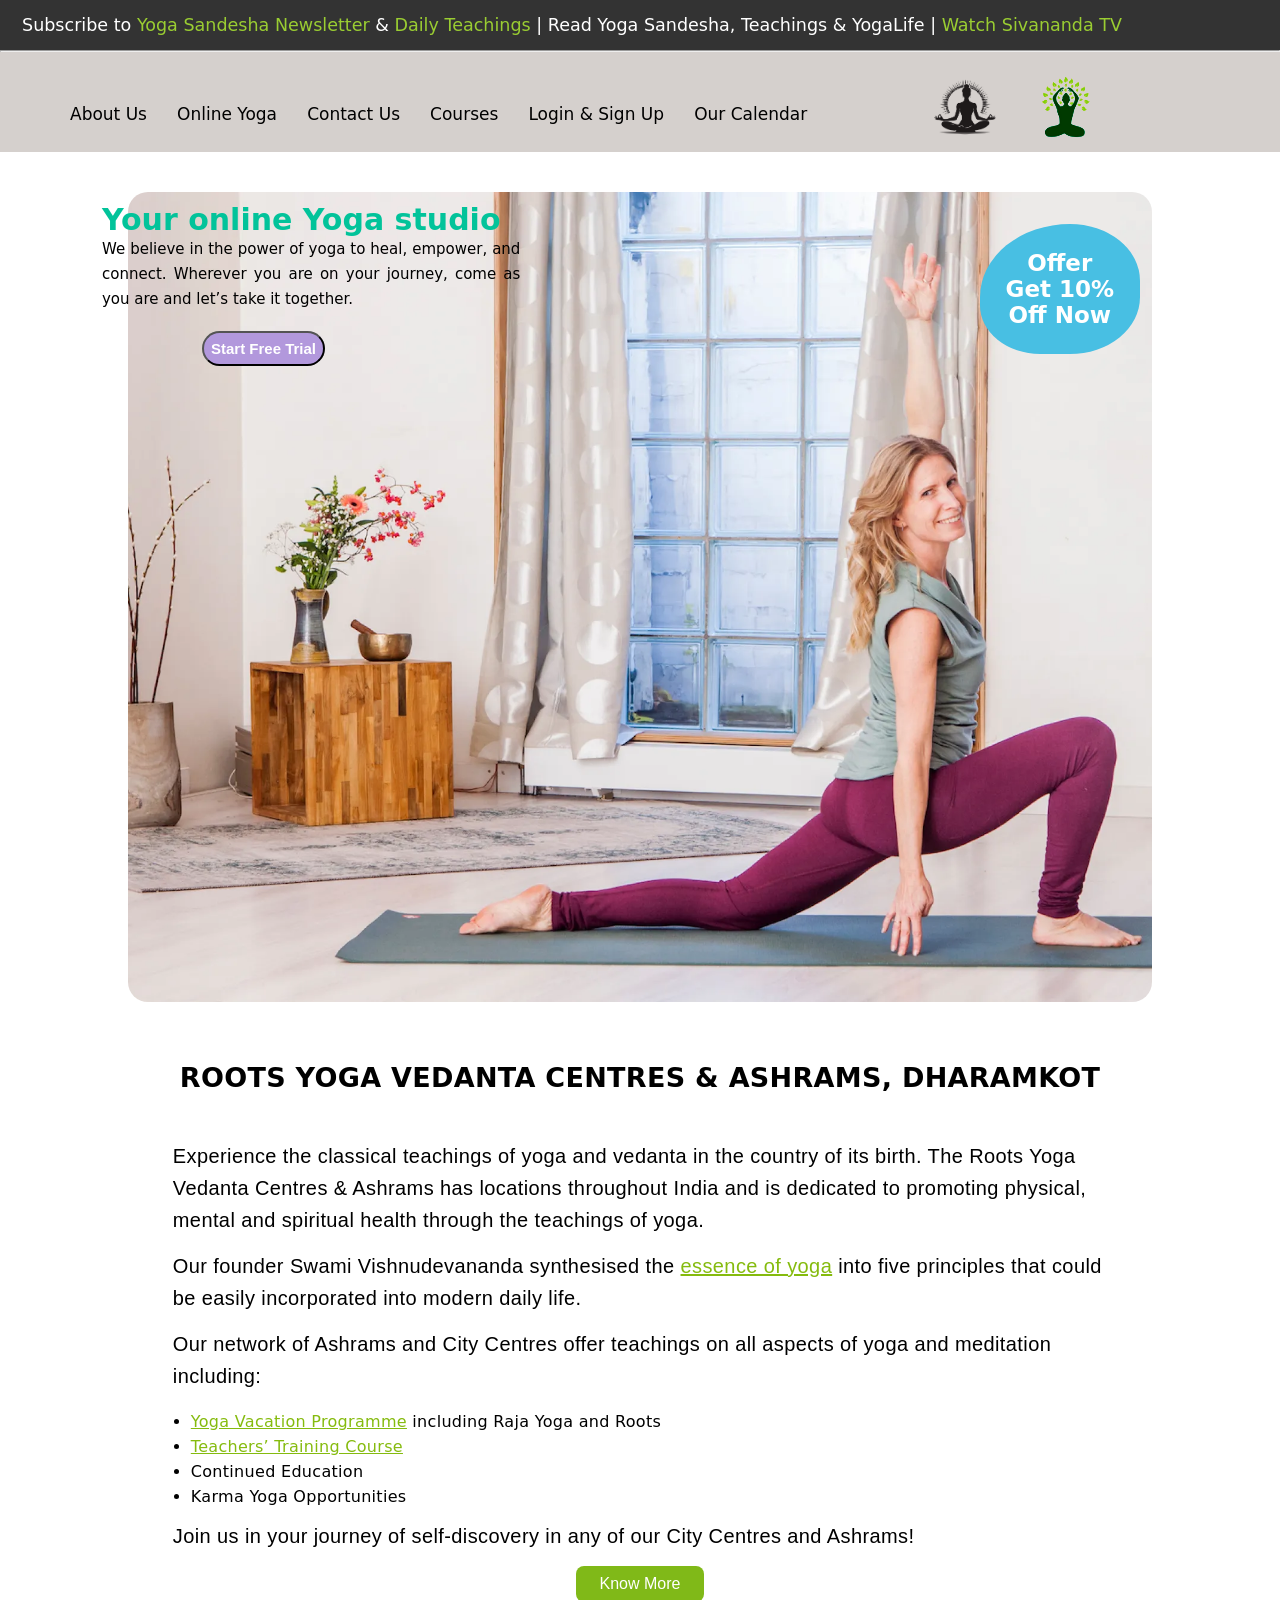
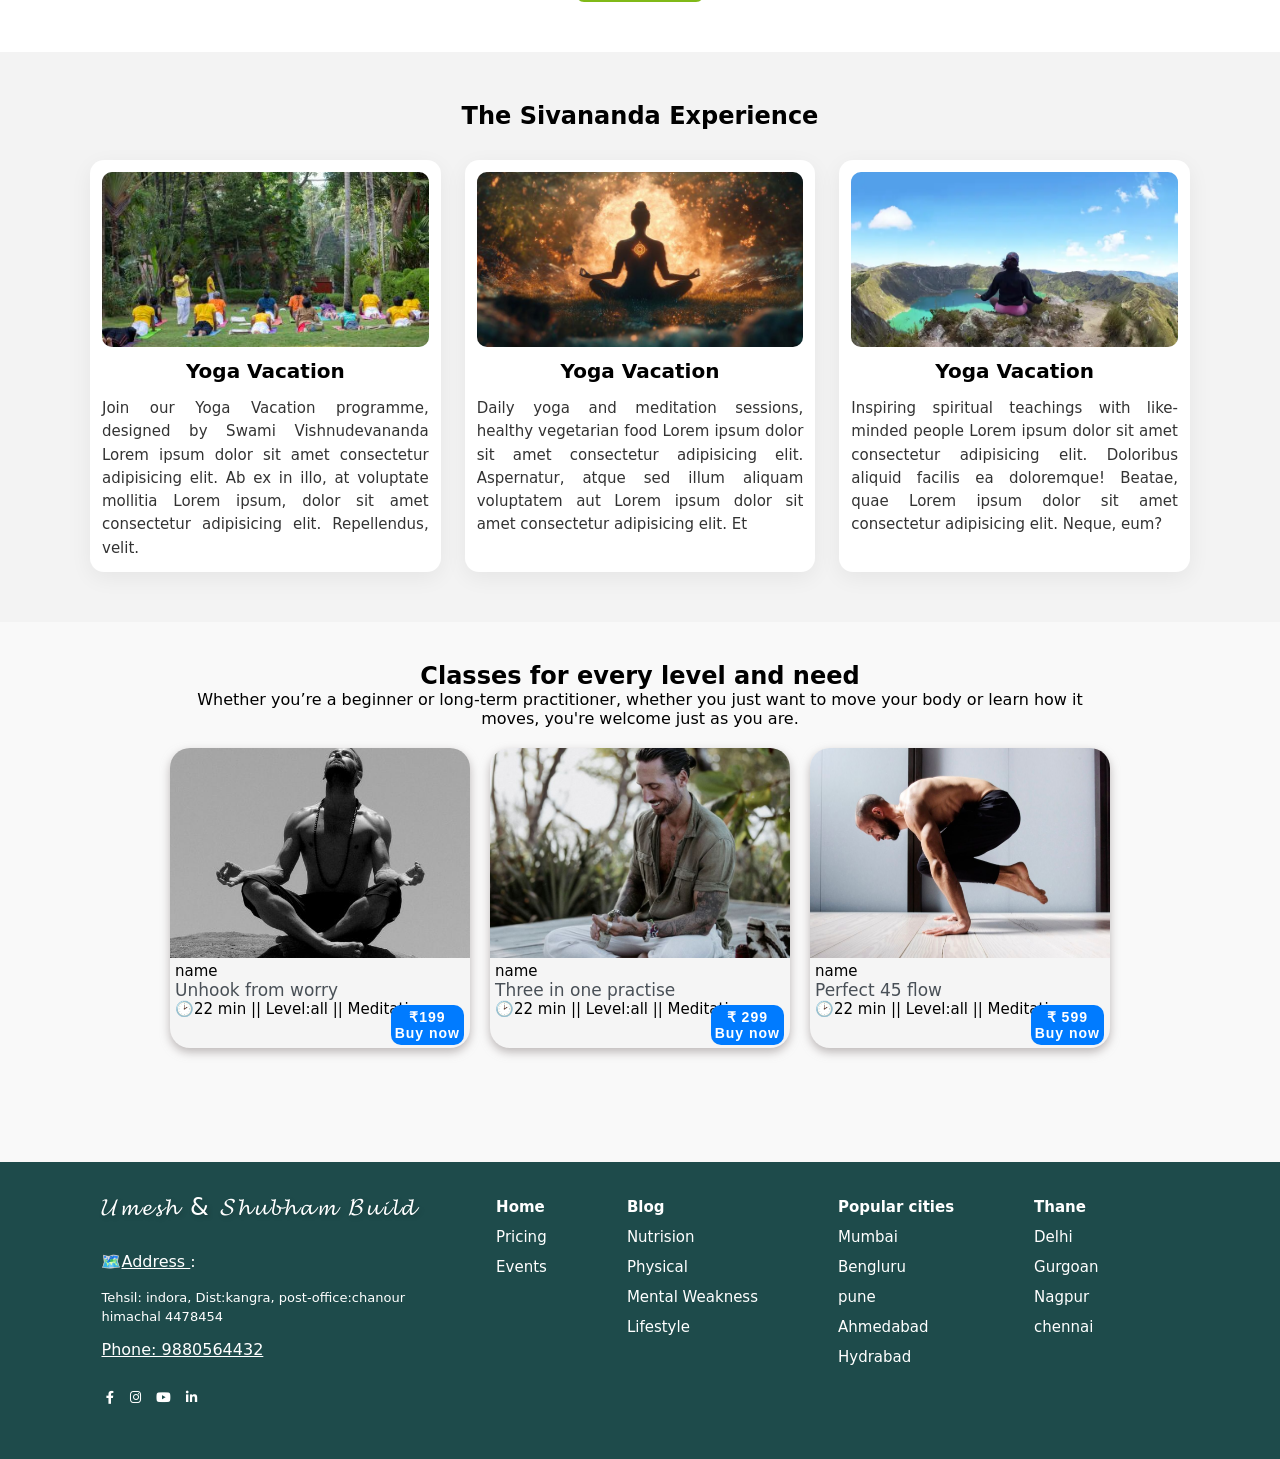
==== commit b0d18124: "website" ====
--- a/home_page.html
+++ b/home_page.html
@@ -25,71 +25,28 @@
         <nav>
           <ul>
             <li>
-              <a href="#">About Us</a>
-              <div class="dropdown">
-                <ul>
-                  <li><a href="#">Business</a></li>
-                  <li><a href="#">Our Experts</a></li>
-                  <li><a href="#">Certificates</a></li>
-                  <li><a href="#">Gurukuls</a></li>
-                  
-                </ul>
-              </div>
+              <a href="about.html">About Us</a>
+              
             </li>
             <li>
               <a href="#">Online Yoga</a>
-              <div class="dropdown">
-                <ul>
-                  <li><a href="#">Business</a></li>
-                  <li><a href="#">Our Experts</a></li>
-                  <li><a href="#">Certificates</a></li>
-                  <li><a href="#">Gurukuls</a></li>
-                </ul>
-              </div>
-            </li>
-            <li>
-              <a href="#">Watch Sivananda TV</a>
-              <div class="dropdown">
-                <ul>
-                  <li><a href="#">Business</a></li>
-                  <li><a href="#">Our Experts</a></li>
-                  <li><a href="#">Certificates</a></li>
-                  <li><a href="#">Gurukuls</a></li>
-                </ul>
-              </div>
-            </li>
-            <li>
-              <a href="#">Courses</a>
-              <div class="dropdown">
-                <ul>
-                  <li><a href="#">Business</a></li>
-                  <li><a href="#">Our Experts</a></li>
-                  <li><a href="#">Certificates</a></li>
-                  <li><a href="#">Gurukuls</a></li>
-                </ul>
-              </div>
-            </li>
-            <li>
-              <a href="#">Our Courses</a>
-              <div class="dropdown">
-                <ul>
-                  <li><a href="#">Business</a></li>
-                  <li><a href="#">Our Experts</a></li>
-                  <li><a href="#">Certificates</a></li>
-                  <li><a href="#">Gurukuls</a></li>
-                </ul>
-              </div>
+              
+            </li>
+            <li>
+              <a href="index.html">Contact Us</a>
+             
+            </li>
+            <li>
+              <a href="classes.html">Courses</a>
+              
+            </li>
+            <li>
+              <a href="index1.html">Login & Sign Up</a>
+             
             </li>
             <li>
               <a href="#">Our Calendar</a>
-              <div class="dropdown">
-                <ul>
-                  <li><a href="#">Business</a></li>
-                  <li><a href="#">Our Experts</a></li>
-                  <li><a href="#">Certificates</a></li>
-                  <li><a href="#">Gurukuls</a></li>
-                </ul>
-              </div>
+              
             </li>
           </ul>
         </nav>
@@ -149,7 +106,7 @@
           <p>Join our Yoga Vacation programme, designed by Swami Vishnudevananda Lorem ipsum dolor sit amet consectetur adipisicing elit. Ab ex in illo, at voluptate mollitia Lorem ipsum, dolor sit amet consectetur adipisicing elit. Repellendus, velit.</p>
         </div>
         <div class="box1">
-          <img src="nature-meditating.jpg" alt="">
+          <img src="bg.jpg" alt="">
           <h3>Yoga Vacation</h3>
           <p>Daily yoga and meditation sessions, healthy vegetarian food Lorem ipsum dolor sit amet consectetur adipisicing elit. Aspernatur, atque sed illum aliquam voluptatem aut Lorem ipsum dolor sit amet consectetur adipisicing elit. Et</p>
         </div>
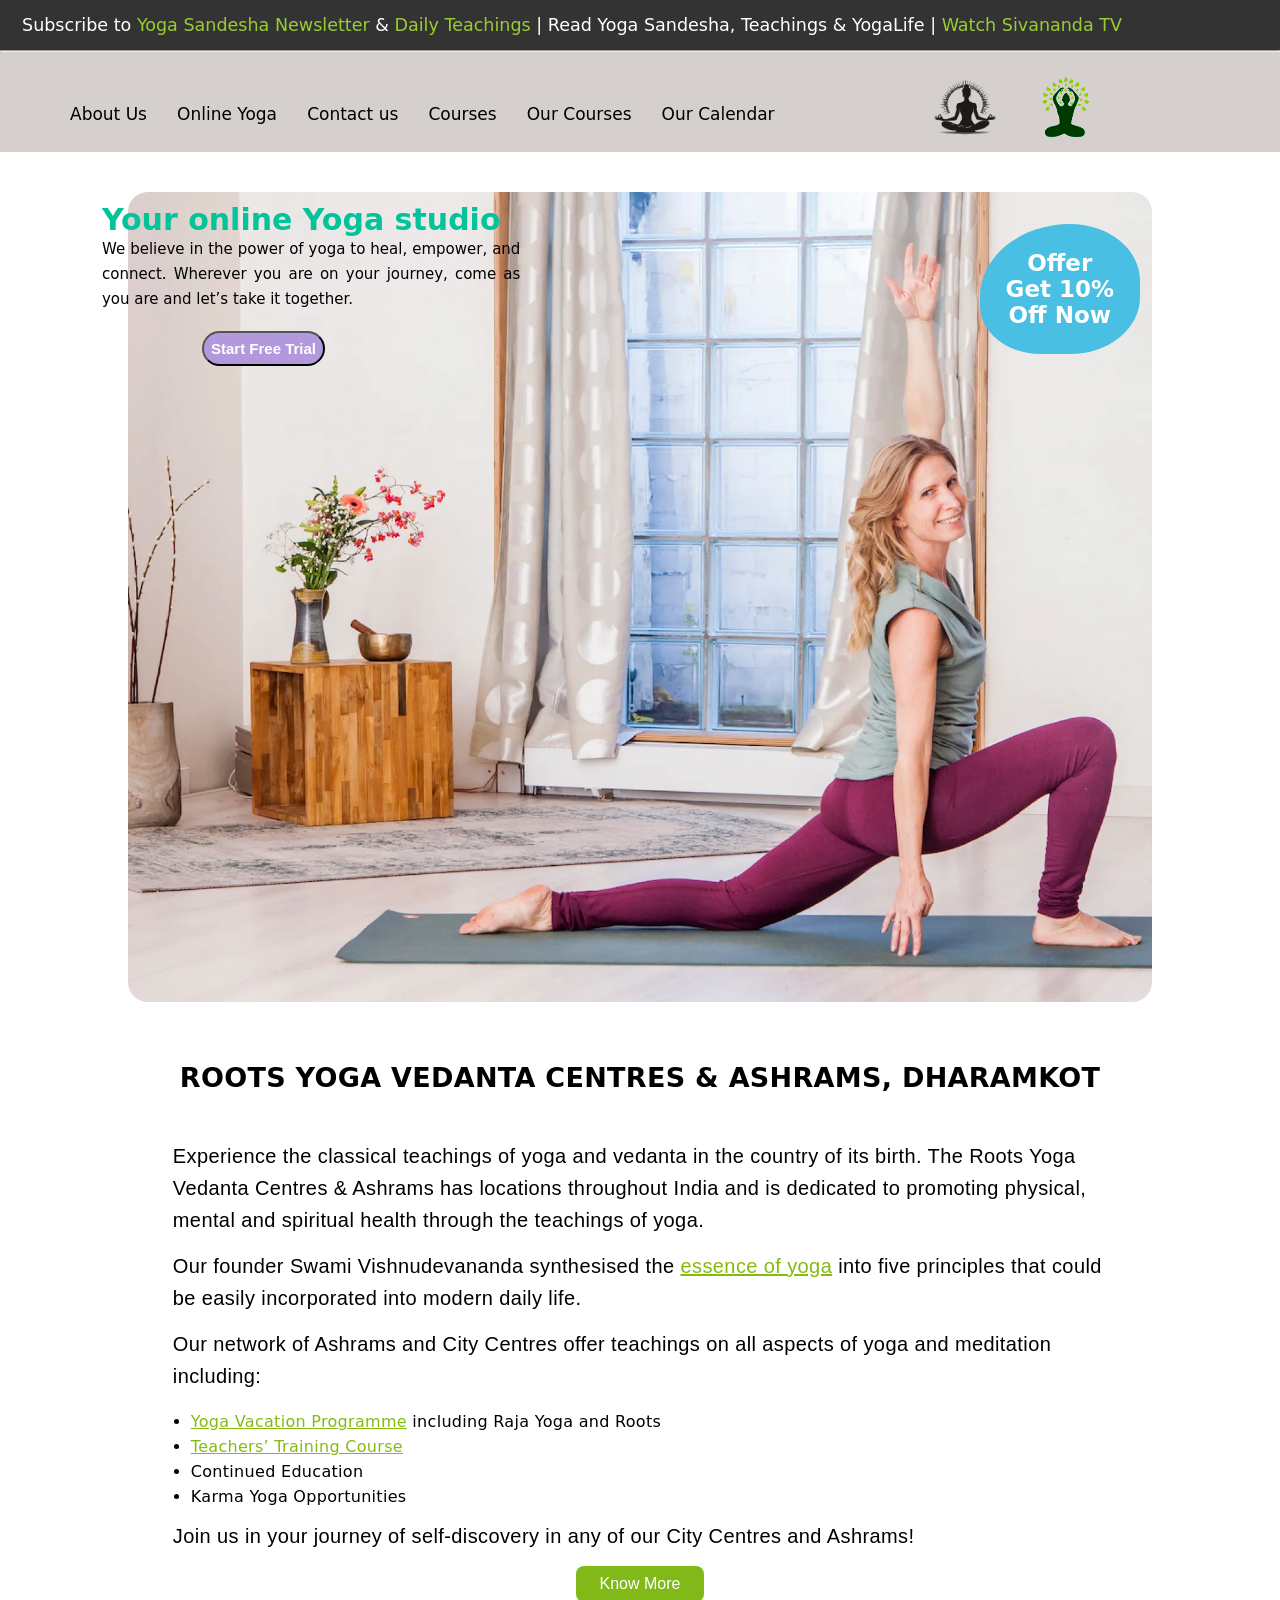
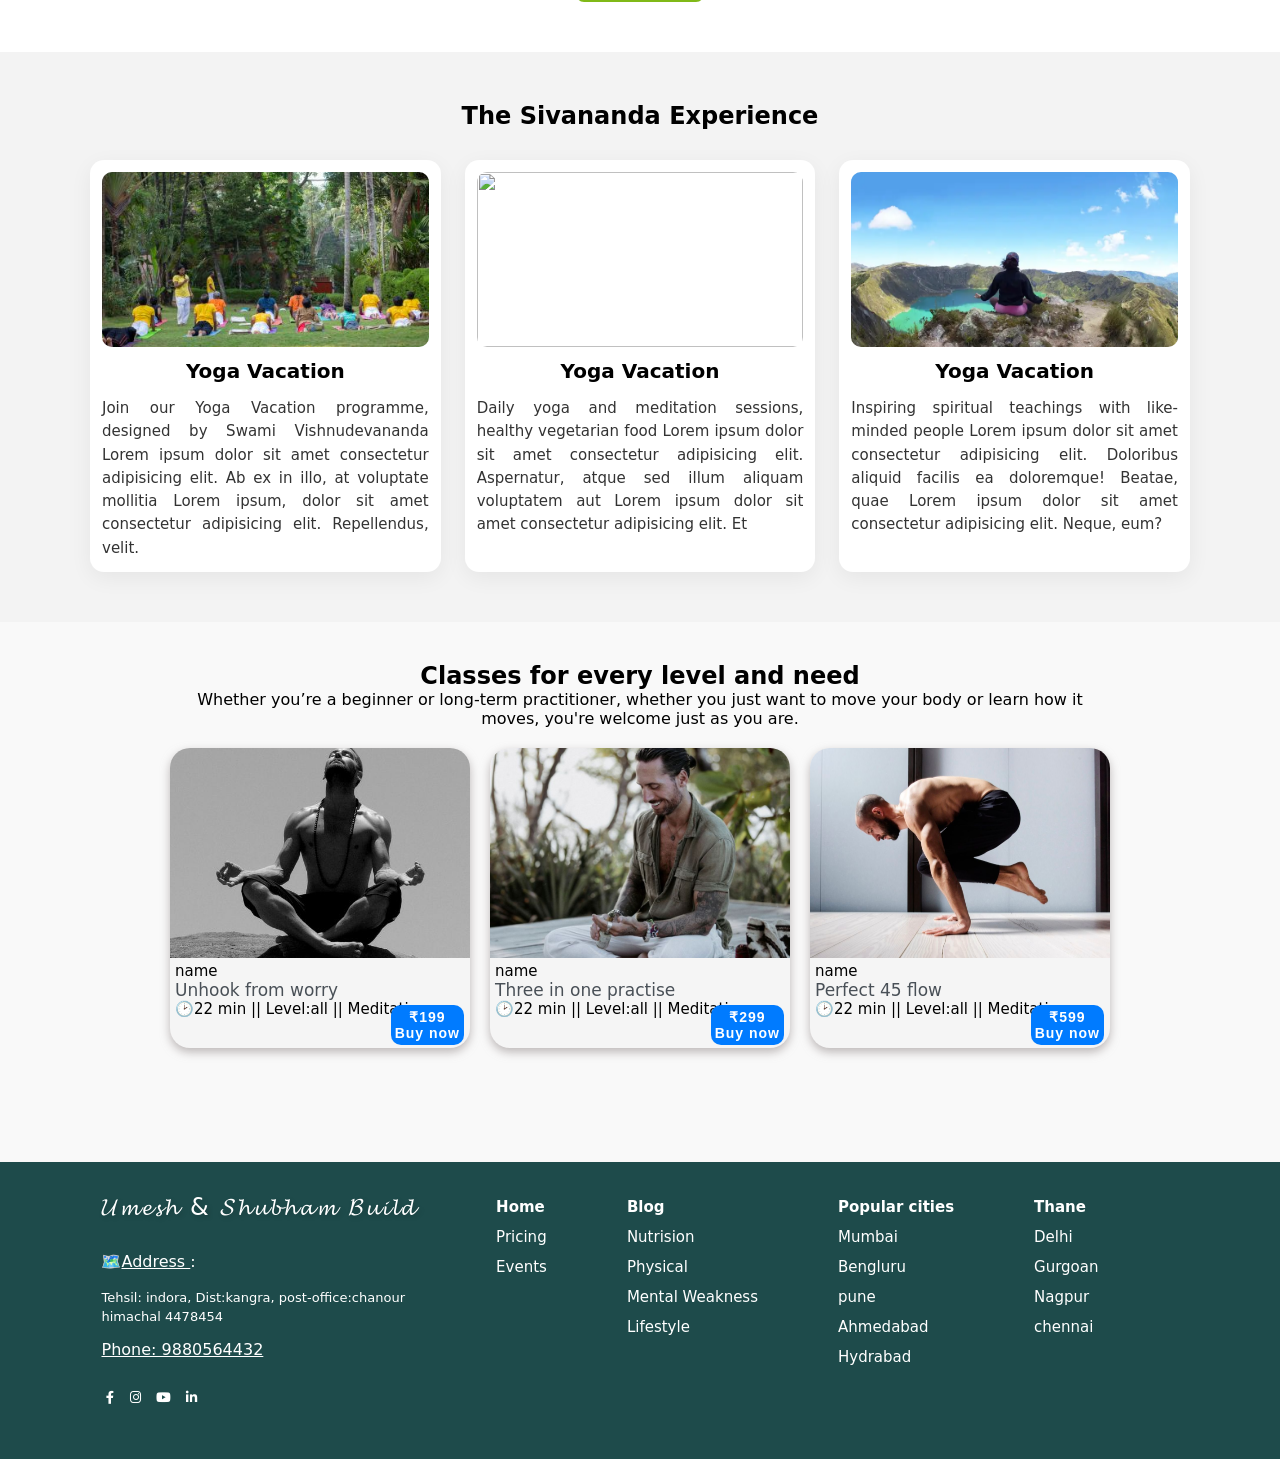
==== commit 84831b8e: "full - changes" ====
--- a/home_page.html
+++ b/home_page.html
@@ -1,19 +1,20 @@
 <!DOCTYPE html>
 <html lang="en">
+
 <head>
   <meta charset="UTF-8" />
-  <meta name="viewport" content="width=device-width, initial-scale=1.0"/>
+  <meta name="viewport" content="width=device-width, initial-scale=1.0" />
   <title>Yoga Website</title>
-  
-  <link rel="stylesheet" href="home_page.css"/>
+
+  <link rel="stylesheet" href="home_page.css" />
   <link rel="stylesheet" href="https://cdnjs.cloudflare.com/ajax/libs/font-awesome/6.0.0-beta3/css/all.min.css">
-
 </head>
+
 <body>
   <header>
     <div class="subscribe">
       <h3>
-        Subscribe to <a href="#">Yoga Sandesha Newsletter</a> & 
+        Subscribe to <a href="#">Yoga Sandesha Newsletter</a> &
         <a href="#">Daily Teachings</a> | Read Yoga Sandesha, Teachings & YogaLife |
         <a href="#">Watch Sivananda TV</a>
       </h3>
@@ -24,30 +25,12 @@
       <div class="nav">
         <nav>
           <ul>
-            <li>
-              <a href="about.html">About Us</a>
-              
-            </li>
-            <li>
-              <a href="#">Online Yoga</a>
-              
-            </li>
-            <li>
-              <a href="index.html">Contact Us</a>
-             
-            </li>
-            <li>
-              <a href="classes.html">Courses</a>
-              
-            </li>
-            <li>
-              <a href="index1.html">Login & Sign Up</a>
-             
-            </li>
-            <li>
-              <a href="#">Our Calendar</a>
-              
-            </li>
+            <li><a href="about1.html">About Us</a></li>
+            <li><a href="#">Online Yoga</a></li>
+            <li><a href="contact1.html">Contact us</a></li>
+            <li><a href="#">Courses</a></li>
+            <li><a href="#">Our Courses</a></li>
+            <li><a href="#">Our Calendar</a></li>
           </ul>
         </nav>
       </div>
@@ -67,7 +50,8 @@
       <div class="inner-container">
         <div class="content">
           <h1>Your online Yoga studio</h1>
-          <p>We believe in the power of yoga to heal, empower, and connect. Wherever you are on your journey, come as you are and let’s take it together.</p>
+          <p>We believe in the power of yoga to heal, empower, and connect. Wherever you are on your journey, come as
+            you are and let’s take it together.</p>
           <div class="button">
             <button>Start Free Trial</button>
           </div>
@@ -82,8 +66,11 @@
       <div class="container">
         <p>ROOTS YOGA VEDANTA CENTRES & ASHRAMS, DHARAMKOT</p>
         <br>
-        <p>Experience the classical teachings of yoga and vedanta in the country of its birth. The Roots Yoga Vedanta Centres & Ashrams has locations throughout India and is dedicated to promoting physical, mental and spiritual health through the teachings of yoga.</p>
-        <p>Our founder Swami Vishnudevananda synthesised the <a href="#">essence of yoga</a> into five principles that could be easily incorporated into modern daily life.</p>
+        <p>Experience the classical teachings of yoga and vedanta in the country of its birth. The Roots Yoga Vedanta
+          Centres & Ashrams has locations throughout India and is dedicated to promoting physical, mental and spiritual
+          health through the teachings of yoga.</p>
+        <p>Our founder Swami Vishnudevananda synthesised the <a href="#">essence of yoga</a> into five principles that
+          could be easily incorporated into modern daily life.</p>
         <p>Our network of Ashrams and City Centres offer teachings on all aspects of yoga and meditation including:</p>
         <ul>
           <li><a href="#">Yoga Vacation Programme</a> including Raja Yoga and Roots</li>
@@ -92,7 +79,6 @@
           <li>Karma Yoga Opportunities</li>
         </ul>
         <p>Join us in your journey of self-discovery in any of our City Centres and Ashrams!</p>
-
         <button id="btn">Know More</button>
       </div>
     </section>
@@ -103,117 +89,117 @@
         <div class="box1">
           <img src="img1.jpeg" alt="">
           <h3>Yoga Vacation</h3>
-          <p>Join our Yoga Vacation programme, designed by Swami Vishnudevananda Lorem ipsum dolor sit amet consectetur adipisicing elit. Ab ex in illo, at voluptate mollitia Lorem ipsum, dolor sit amet consectetur adipisicing elit. Repellendus, velit.</p>
+          <p>Join our Yoga Vacation programme, designed by Swami Vishnudevananda Lorem ipsum dolor sit amet consectetur
+            adipisicing elit. Ab ex in illo, at voluptate mollitia Lorem ipsum, dolor sit amet consectetur adipisicing
+            elit. Repellendus, velit.</p>
         </div>
         <div class="box1">
-          <img src="bg.jpg" alt="">
+          <img src="nature-meditating.jpg" alt="">
           <h3>Yoga Vacation</h3>
-          <p>Daily yoga and meditation sessions, healthy vegetarian food Lorem ipsum dolor sit amet consectetur adipisicing elit. Aspernatur, atque sed illum aliquam voluptatem aut Lorem ipsum dolor sit amet consectetur adipisicing elit. Et</p>
+          <p>Daily yoga and meditation sessions, healthy vegetarian food Lorem ipsum dolor sit amet consectetur
+            adipisicing elit. Aspernatur, atque sed illum aliquam voluptatem aut Lorem ipsum dolor sit amet consectetur
+            adipisicing elit. Et</p>
         </div>
         <div class="box1">
           <img src="travelling-yogi.webp" alt="">
           <h3>Yoga Vacation</h3>
-          <p>Inspiring spiritual teachings with like-minded people Lorem ipsum dolor sit amet consectetur adipisicing elit. Doloribus aliquid facilis ea doloremque! Beatae, quae Lorem ipsum dolor sit amet consectetur adipisicing elit. Neque, eum?</p>
-        </div>
-      </div>
-    </section>
+          <p>Inspiring spiritual teachings with like-minded people Lorem ipsum dolor sit amet consectetur adipisicing
+            elit. Doloribus aliquid facilis ea doloremque! Beatae, quae Lorem ipsum dolor sit amet consectetur
+            adipisicing elit. Neque, eum?</p>
+        </div>
+      </div>
+    </section>
+
     <section class="level-need">
       <h1>Classes for every level and need</h1>
-      <p>Whether you’re a beginner or long-term practitioner,  whether you just want to move  your body or learn how it <br> moves, you're welcome just as you are.</p>
+      <p>Whether you’re a beginner or long-term practitioner, whether you just want to move your body or learn how it
+        <br> moves, you're welcome just as you are.</p>
       <div class="container">
         <div class="box">
-          <img src="img3.jpg" alt="" >
+          <img src="img3.jpg" alt="">
           <p>name</p>
           <h4>Unhook from worry</h4>
           <p>🕑22 min || Level:all || Meditation</p>
           <div class="buttons">
-          <button>199 <br> 
-                  Buy now</button>
-        </div>
-        </div>
-        
-         <div class="box">
-          <img src="img4.jpg" alt="" >
+            <button>199 <br>Buy now</button>
+          </div>
+        </div>
+
+        <div class="box">
+          <img src="img4.jpg" alt="">
           <p>name</p>
           <h4>Three in one practise</h4>
           <p>🕑22 min || Level:all || Meditation</p>
-        
-        <div class="buttons">
-          <button> 299 <br>
-              Buy now     </button>
-        </div>
-        </div>
-         <div class="box">
-          <img src="img5.jpg" alt="" >
+          <div class="buttons">
+            <button>299 <br>Buy now</button>
+          </div>
+        </div>
+
+        <div class="box">
+          <img src="img5.jpg" alt="">
           <p>name</p>
           <h4>Perfect 45 flow</h4>
           <p>🕑22 min || Level:all || Meditation</p>
           <div class="buttons">
-          <button> 599 <br> Buy now</button>
-        </div>
-        </div>
-        
+            <button>599 <br>Buy now</button>
+          </div>
+        </div>
       </div>
     </section>
   </main>
+
   <footer>
     <div class="footer-container">
-<div class="section1">
-  <h2>𝓤𝓶𝓮𝓼𝓱 & 𝓢𝓱𝓾𝓫𝓱𝓪𝓶 𝓑𝓾𝓲𝓵𝓭
-</h2>
-  <p><li>Address </li></p>
-  <p> <a href=""> Tehsil: indora, Dist:kangra, 
-    post-office:chanour <br>
-    himachal 4478454
-    </a>
-  </p>
-  <p>Phone: 9880564432</p>
-  <div class="platform-logo">
-     <a href="#"><i class="fab fa-facebook-f"></i></a>
-  <a href="#"><i class="fab fa-instagram"></i></a>
-  <a href="#"><i class="fab fa-youtube"></i></a>
-  <a href="#"><i class="fab fa-linkedin-in"></i></a>
-  </div>
-</div>
-<div class="section2">
-  <p><a href="#">Home</a></p>
-  <p><a href="#">Pricing</a></p>
-  <p><a href="#">Events</a></p>
-</div>
-<div class="section3">
-  <p><a href="#">Blog</a></p>
-  <p><a href="#">Nutrision</a></p>
-  <p><a href="#">Physical</a></p>
-  <p><a href="#">Mental Weakness</a></p>
-  <p><a href="#">Lifestyle</a></p>
-  
-</div>
-<div class="section4">
-  <p><a href="#">Popular cities</a></p>
-  <p><a href="#">Mumbai</a></p>
-  <p><a href="#">Bengluru</a></p>
-  <p><a href="#">pune </a></p>
-  <p><a href="#">Ahmedabad</a></p>
-  <p><a href="#">Hydrabad</a></p>
-  
-  
-</div>
-<div class="section5">
-  <p><a href="#">Thane</a></p>
-  <p><a href="#">Delhi</a></p>
-  <p><a href="#">Gurgoan</a></p>
-  <p><a href="#">Nagpur</a></p>
-  <p><a href="#">chennai</a></p>
-  
-  
-  
-</div>
+      <div class="section1">
+        <h2>𝓤𝓶𝓮𝓼𝓱 & 𝓢𝓱𝓾𝓫𝓱𝓪𝓶 𝓑𝓾𝓲𝓵𝓭</h2>
+        <p>
+          <li>Address </li>
+        </p>
+        <p><a href="">Tehsil: indora, Dist:kangra, post-office:chanour <br> himachal 4478454</a></p>
+        <p>Phone: 9880564432</p>
+        <div class="platform-logo">
+          <a href="#"><i class="fab fa-facebook-f"></i></a>
+          <a href="#"><i class="fab fa-instagram"></i></a>
+          <a href="#"><i class="fab fa-youtube"></i></a>
+          <a href="#"><i class="fab fa-linkedin-in"></i></a>
+        </div>
+      </div>
+
+      <div class="section2">
+        <p><a href="#">Home</a></p>
+        <p><a href="#">Pricing</a></p>
+        <p><a href="#">Events</a></p>
+      </div>
+
+      <div class="section3">
+        <p><a href="#">Blog</a></p>
+        <p><a href="#">Nutrision</a></p>
+        <p><a href="#">Physical</a></p>
+        <p><a href="#">Mental Weakness</a></p>
+        <p><a href="#">Lifestyle</a></p>
+      </div>
+
+      <div class="section4">
+        <p><a href="#">Popular cities</a></p>
+        <p><a href="#">Mumbai</a></p>
+        <p><a href="#">Bengluru</a></p>
+        <p><a href="#">pune </a></p>
+        <p><a href="#">Ahmedabad</a></p>
+        <p><a href="#">Hydrabad</a></p>
+      </div>
+
+      <div class="section5">
+        <p><a href="#">Thane</a></p>
+        <p><a href="#">Delhi</a></p>
+        <p><a href="#">Gurgoan</a></p>
+        <p><a href="#">Nagpur</a></p>
+        <p><a href="#">chennai</a></p>
+      </div>
     </div>
-    <div class="copy">
-      
-    </div>
+    <div class="copy"></div>
   </footer>
 
   <script src="home_page.js"></script>
 </body>
-</html>
+
+</html>
